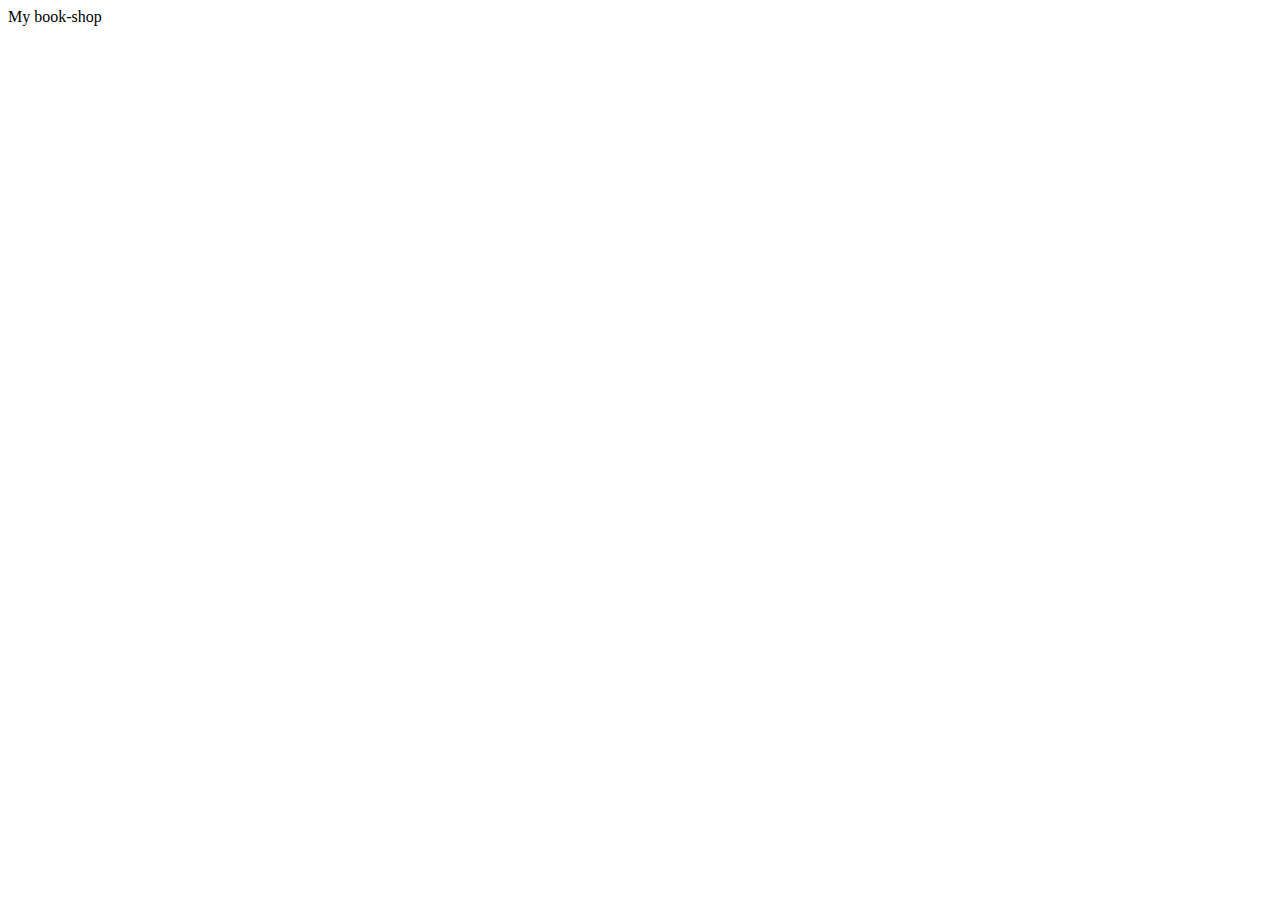
==== index.html @ d81966e4 "initial commit" ====
<!DOCTYPE html>
<html lang="en">

<head>
    <meta charset="UTF-8">
    <meta http-equiv="X-UA-Compatible" content="IE=edge">
    <meta name="viewport" content="width=device-width, initial-scale=1.0">
    <link rel="stylesheet" href="style.css">
    <title>Book shop</title>
</head>

<body>
    My book-shop
    <script src="script.js"></script>
</body>

</html>
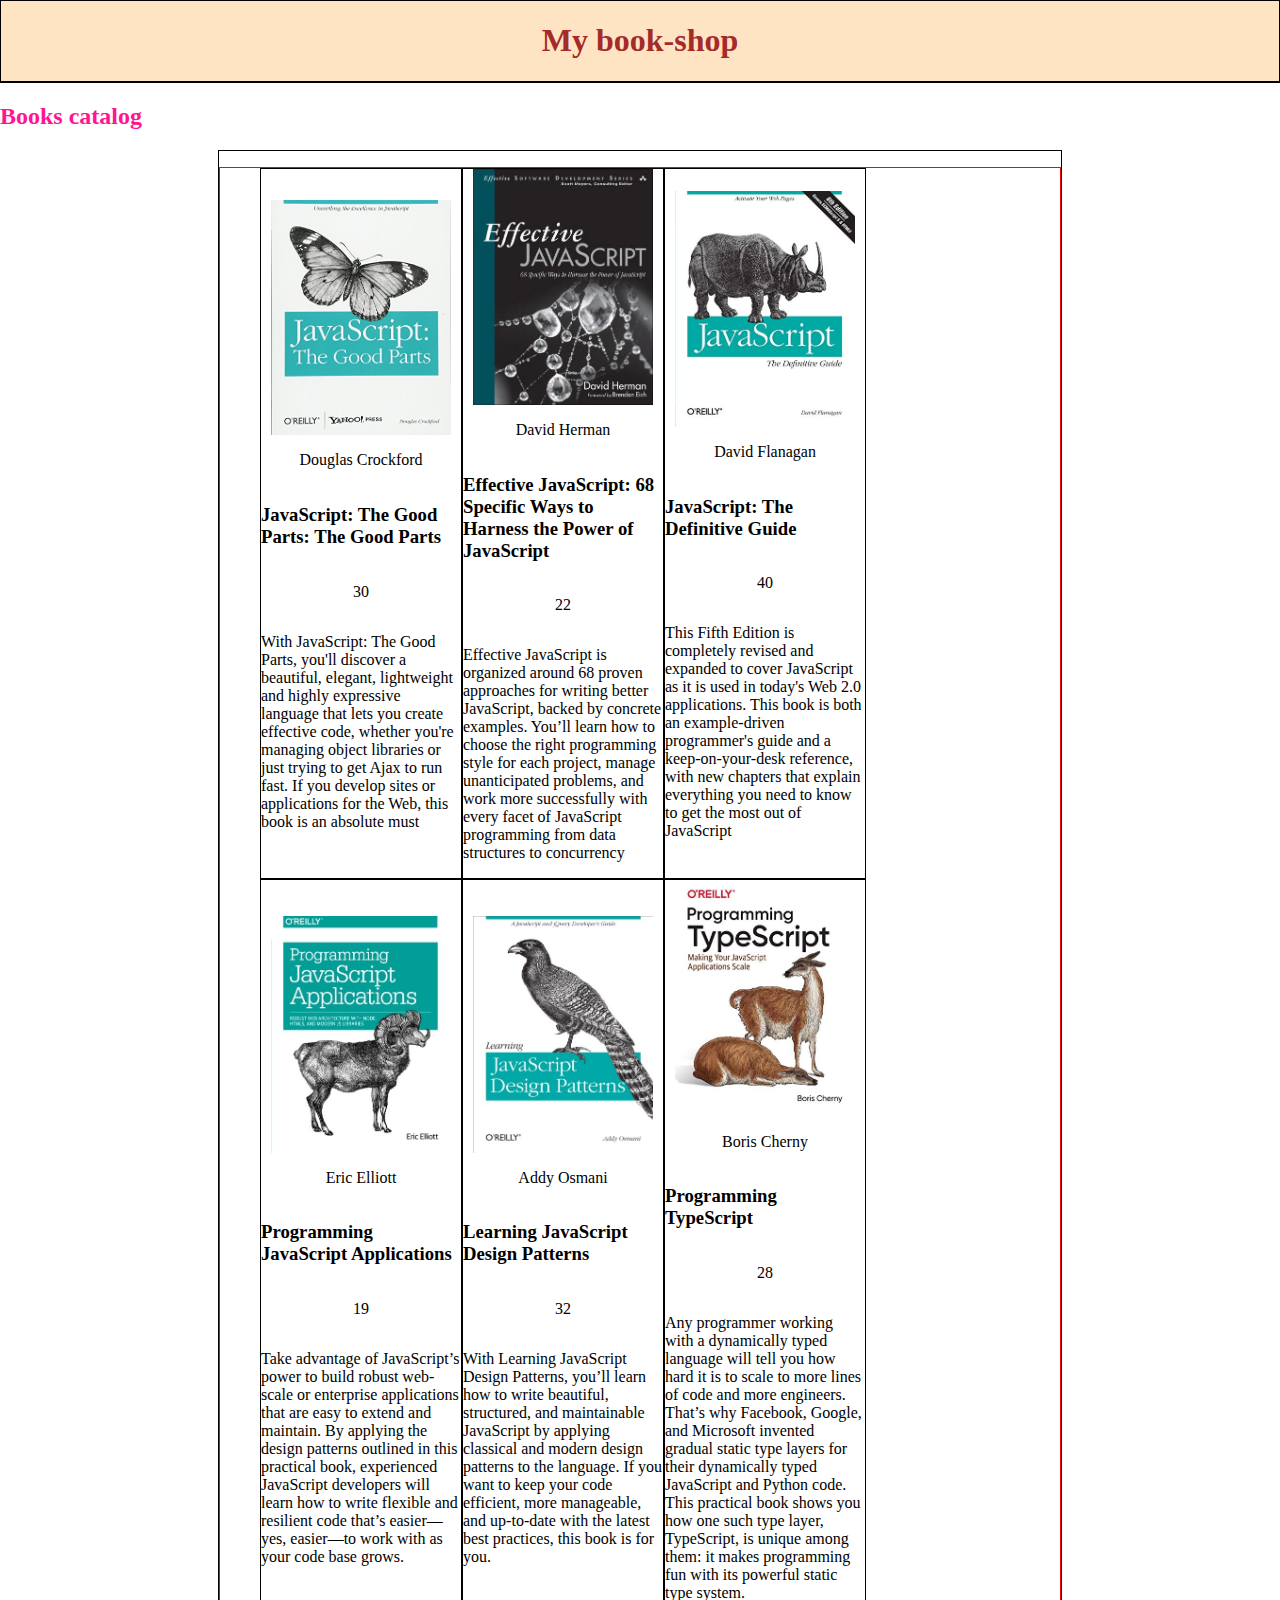
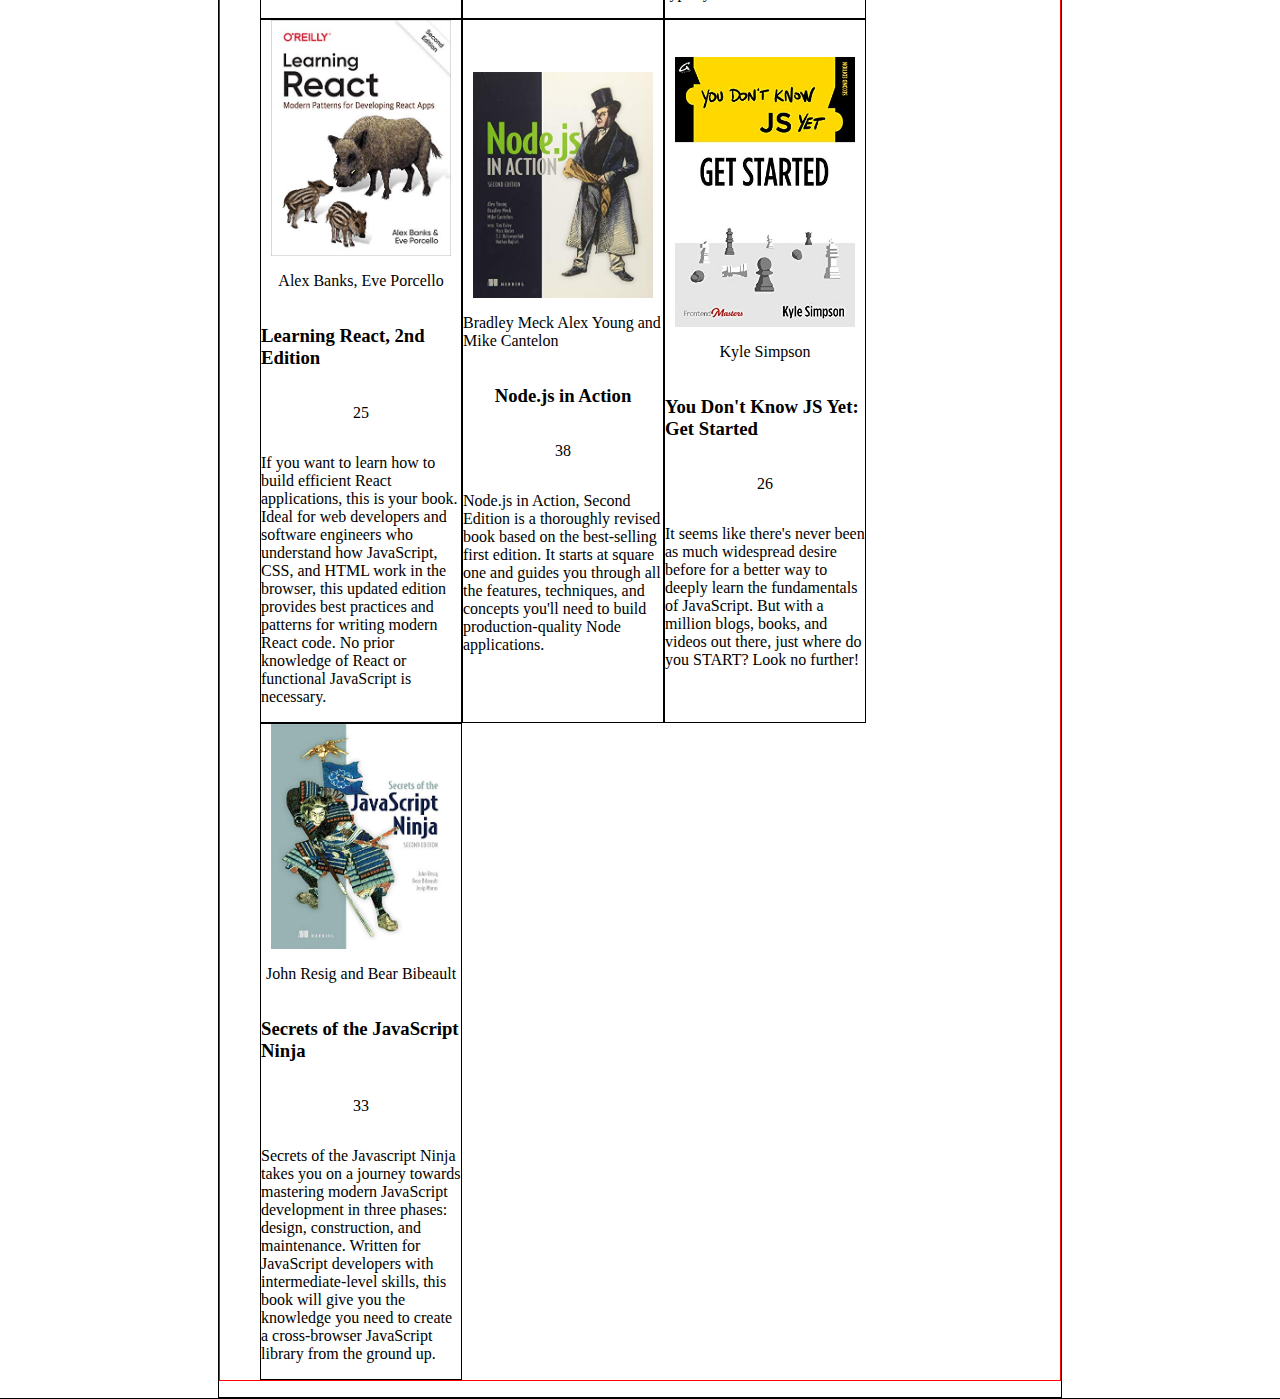
==== commit 3f691f1b: "feat: add function display books" ====
--- a/index.html
+++ b/index.html
@@ -10,7 +10,6 @@
 </head>
 
 <body>
-    My book-shop
     <script src="script.js"></script>
 </body>
 
--- a/style.css
+++ b/style.css
@@ -0,0 +1,81 @@
+body {
+  max-width: 1600px;
+  width: 100%;
+  margin: 0 auto;
+}
+
+.wrapper {
+  display: flex;
+  flex-direction: column;
+  justify-content: center;
+  align-items: center;
+  box-sizing: border-box;
+  max-width: 1600px;
+  margin: 0 auto;
+}
+
+.header {
+  display: flex;
+  justify-content: center;
+  width: 100%;
+  background-color: bisque;
+}
+
+.main {
+  width: 100%;
+  border: 1px solid black;
+}
+
+.heading {
+  display: flex;
+  justify-content: center;
+  width: 100%;
+  border: 1px solid black;
+}
+
+.heading h1 {
+  color: brown;
+}
+
+.books_wrapper {
+  display: flex;
+  flex-wrap: wrap;
+  flex-direction: column;
+  justify-content: center;
+  align-items: center;
+  width: 100%;
+}
+
+.books_wrapper_heading {
+  color: deeppink;
+  width: 100%;
+}
+
+.books_content {
+  display: flex;
+  flex-wrap: wrap;
+  max-width: 1000px;
+  height: auto;
+  border: 1px solid black;
+}
+
+.book_list {
+  display: flex;
+  flex-wrap: wrap;
+  max-width: 800px;
+  border: 1px solid red;
+}
+
+.book_element {
+  display: flex;
+  flex-direction: column;
+  justify-content: center;
+  align-items: center;
+  width: 200px;
+  border: 1px solid black;
+}
+
+.book_img {
+  width: 180px;
+  height: auto;
+}
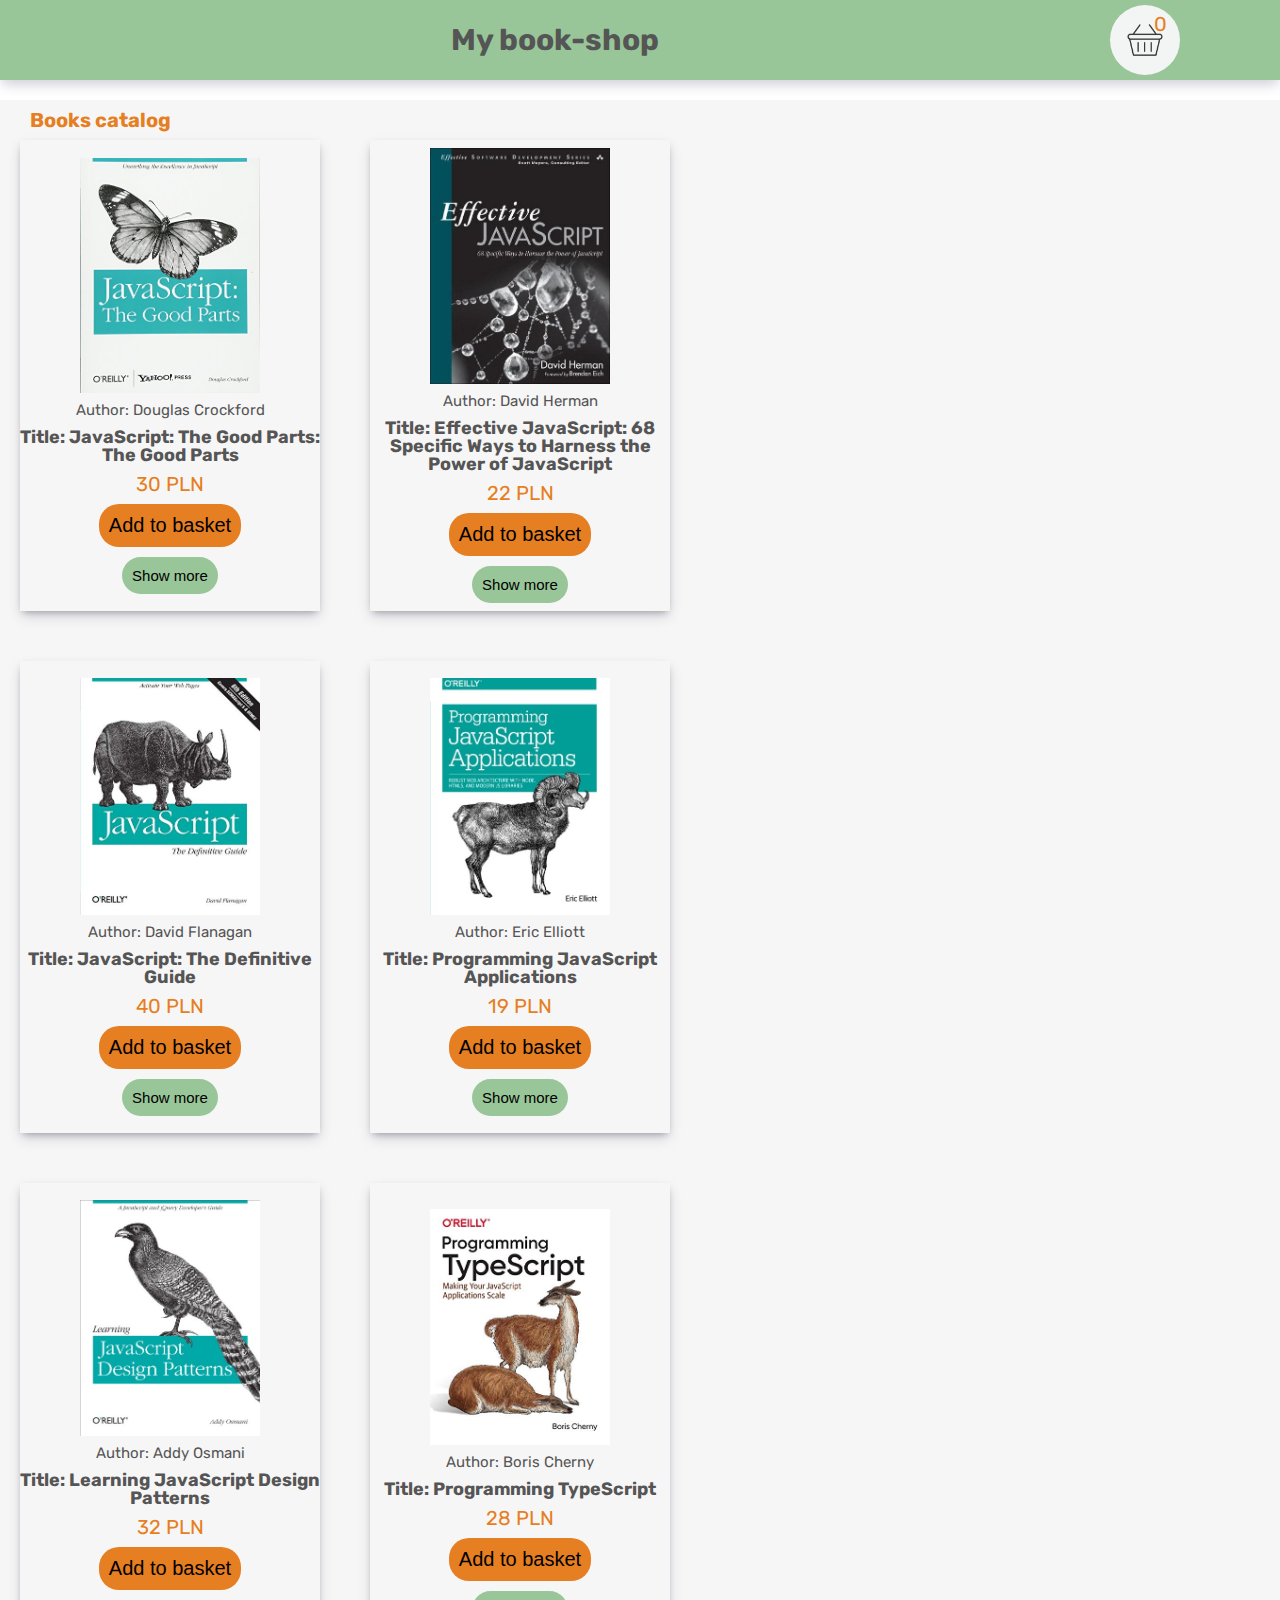
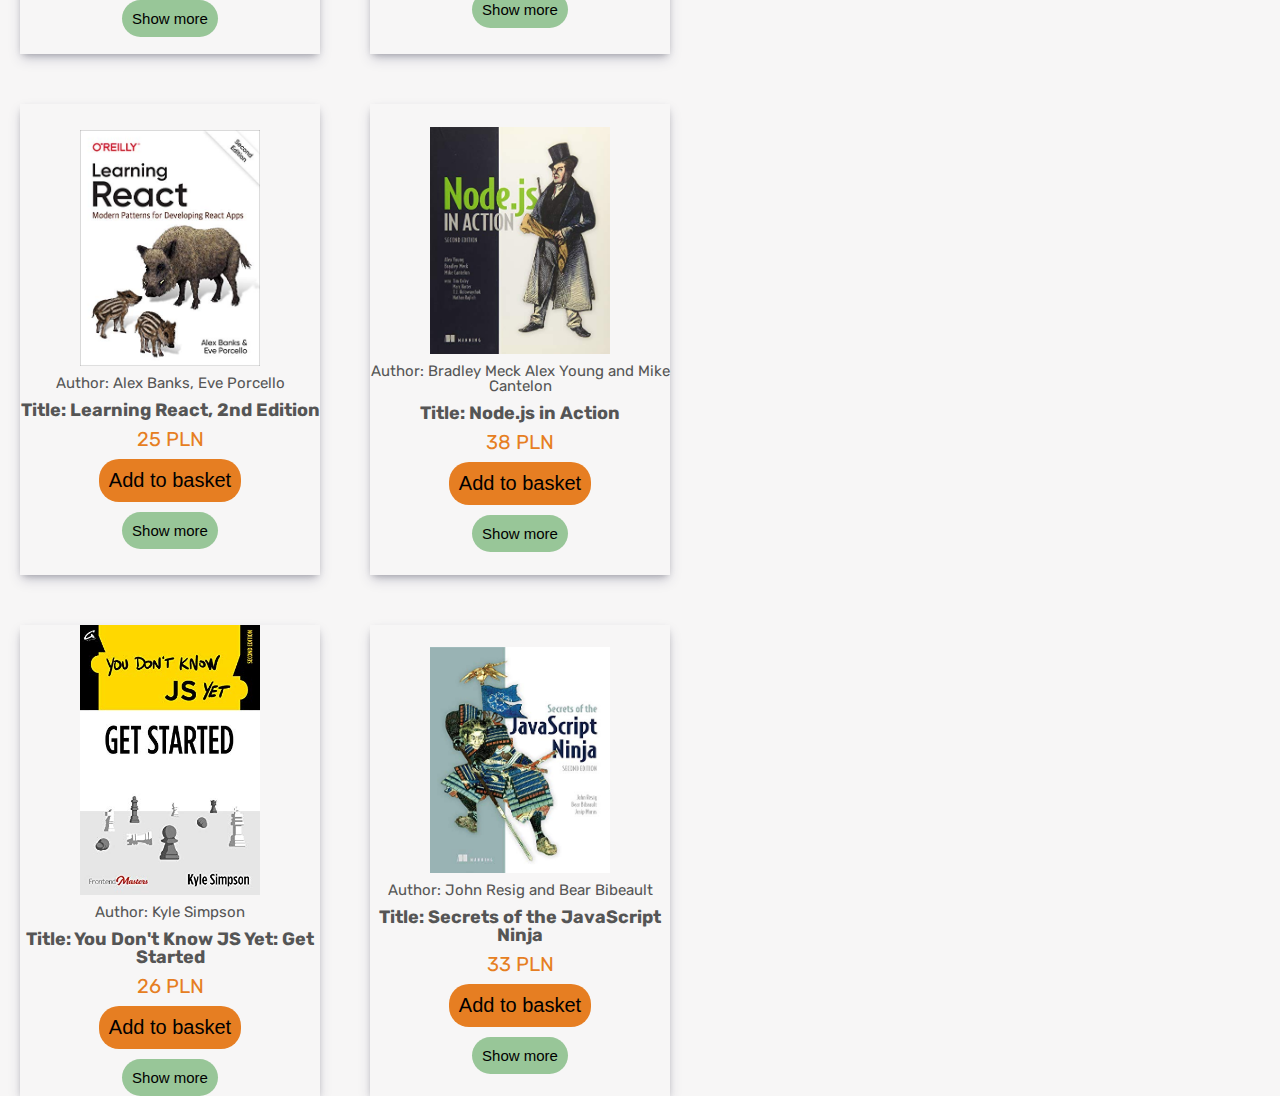
==== commit 1d5834d3: "feat: modify css" ====
--- a/index.html
+++ b/index.html
@@ -5,6 +5,10 @@
     <meta charset="UTF-8">
     <meta http-equiv="X-UA-Compatible" content="IE=edge">
     <meta name="viewport" content="width=device-width, initial-scale=1.0">
+    <link rel="preconnect" href="https://fonts.googleapis.com" />
+    <link rel="preconnect" href="https://fonts.gstatic.com" crossorigin />
+    <link href="https://fonts.googleapis.com/css2?family=Rubik:wght@400;500;600;700&display=swap" rel="stylesheet" />
+
     <link rel="stylesheet" href="style.css">
     <title>Book shop</title>
 </head>
--- a/style.css
+++ b/style.css
@@ -1,81 +1,332 @@
+/* 
+--- 01 TYPOGRAPHY SYSTEM
+
+- Font sizes (px)
+10 / 12 / 14 / 16 / 18 / 20 / 24 / 30 / 36 / 44 / 52 / 62 /74 / 86 / 98
+
+- Font weigths
+Default: 400
+Medium: 500
+Semi-bold: 600
+Bold: 700
+
+- Line heights
+Default: 1
+Medium: 1.2
+Small: 1.05
+Paragraph default: 1.6
+
+- Letter spacing
+-0.5px
+0.75px
+
+- SPACING SYSTEM (px)
+2 / 4 / 8 / 12 / 16 / 24 / 32 / 48 / 64 / 80 / 96 / 128
+
+--- 02 COLORS
+
+- Primary: #e67e22
+#fdf4ed
+- Tints: #fdf2e9
+- Shades: #cf711f
+- Accents:
+- Greys
+#555
+#333
+
+--- 05 SHADOWS
+
+--- 06 BORDER RADIUS
+
+Default: 9px
+
+--- 07 WHITESPACE
+*/
+
+* {
+  padding: 0;
+  margin: 0;
+  box-sizing: border-box;
+}
+
+html {
+  font-size: 62.5%;
+  overflow-x: hidden;
+  scroll-behavior: smooth;
+}
+
 body {
-  max-width: 1600px;
+  font-family: "Rubik", sans-serif;
+  line-height: 1;
+  font-weight: 400;
+  color: #555;
+  overflow-x: hidden;
+}
+
+*:focus {
+  outline: none;
+  /* outline: 4px dotted #e67e22;
+    outline-offset: 8px; */
+  box-shadow: 0 0 0 0.8rem rgba(230, 125, 34, 0.5);
+}
+
+.wrapper {
+  display: flex;
+  flex-direction: column;
+  justify-content: center;
+  align-items: center;
+  position: relative;
+  max-width: 100%;
+  margin: 0 auto;
+}
+
+.header {
+  display: flex;
+  justify-content: center;
+  align-items: center;
   width: 100%;
-  margin: 0 auto;
-}
-
-.wrapper {
-  display: flex;
-  flex-direction: column;
-  justify-content: center;
-  align-items: center;
-  box-sizing: border-box;
-  max-width: 1600px;
-  margin: 0 auto;
-}
-
-.header {
+  box-shadow: rgba(50, 50, 93, 0.25) 0px 6px 12px -2px;
+  background-color: #98c698;
+  margin-bottom: 2rem;
+}
+
+.heading {
   display: flex;
   justify-content: center;
   width: 100%;
-  background-color: bisque;
+}
+
+.heading h1 {
+  font-size: 3rem;
+}
+
+.basket_wrapper {
+  display: flex;
+  justify-content: center;
+  align-items: center;
+  width: 80px;
+  height: 80px;
+  cursor: pointer;
+  margin-right: 100px;
+  /* background-image: url("../assets/img/basket.jpg");
+  background-repeat: no-repeat;
+  background-size: 100%;
+  margin: 0;
+  padding: 0; */
+}
+
+.basket_img {
+  width: 7rem;
+  height: 7rem;
+  border-radius: 50%;
+}
+
+.basket_counter {
+  position: absolute;
+  transform: translate(120%, -80%);
+  font-size: 2rem;
+  color: #e67e22;
 }
 
 .main {
   width: 100%;
-  border: 1px solid black;
-}
-
-.heading {
-  display: flex;
-  justify-content: center;
-  width: 100%;
-  border: 1px solid black;
-}
-
-.heading h1 {
-  color: brown;
 }
 
 .books_wrapper {
   display: flex;
+  flex-direction: column;
+  max-width: 130rem;
+  padding: 0 2rem;
+  margin: 0 auto;
+  background-color: #f7f6f6;
+}
+
+.books_wrapper_heading {
+  font-size: 2rem;
+  color: #e67e22;
+  max-width: 130rem;
+  padding: 1rem;
+}
+
+.books_content {
+  display: flex;
   flex-wrap: wrap;
-  flex-direction: column;
-  justify-content: center;
-  align-items: center;
-  width: 100%;
-}
-
-.books_wrapper_heading {
-  color: deeppink;
-  width: 100%;
-}
-
-.books_content {
-  display: flex;
-  flex-wrap: wrap;
-  max-width: 1000px;
+  max-width: 130rem;
   height: auto;
-  border: 1px solid black;
 }
 
 .book_list {
-  display: flex;
-  flex-wrap: wrap;
-  max-width: 800px;
-  border: 1px solid red;
+  display: grid;
+  grid-template-columns: repeat(2, 1fr);
+  grid-template-rows: repeat(5, 1fr);
+  column-gap: 5rem;
+  row-gap: 5rem;
+  justify-content: space-between;
+  max-width: 130rem;
 }
 
 .book_element {
-  display: flex;
-  flex-direction: column;
-  justify-content: center;
-  align-items: center;
-  width: 200px;
-  border: 1px solid black;
+  position: relative;
+  display: flex;
+  flex-direction: column;
+  justify-content: center;
+  align-items: center;
+  text-align: center;
+  gap: 1rem;
+  max-width: 30rem;
+  box-shadow: rgba(50, 50, 93, 0.251) 0px 6px 12px -2px,
+    rgba(0, 0, 0, 0.3) 0px 3px 7px -3px;
 }
 
 .book_img {
   width: 180px;
   height: auto;
 }
+
+.book_author {
+  font-size: 1.5rem;
+}
+
+.book_title {
+  font-size: 1.8rem;
+}
+
+.book_price {
+  font-size: 2rem;
+  color: #e67e22;
+}
+
+.add_to_basket_btn {
+  border: none;
+  font-size: 2rem;
+  background-color: #e67e22;
+  padding: 1rem;
+  border-radius: 20px;
+  cursor: pointer;
+}
+
+.show_more_btn {
+  border: none;
+  font-size: 1.5rem;
+  background-color: #98c698;
+  padding: 1rem;
+  border-radius: 20px;
+  cursor: pointer;
+}
+
+.book_description {
+  display: none;
+  position: absolute;
+  width: 300px;
+  background-color: #98c698;
+  border-radius: 10px;
+  box-shadow: rgba(50, 50, 93, 0.25) 0px 6px 12px -2px,
+    rgba(0, 0, 0, 0.3) 0px 3px 7px -3px;
+  z-index: 1;
+}
+
+.book_description_text {
+  width: 28rem;
+  font-size: 2rem;
+  padding: 15px;
+}
+
+.btn {
+  border: none;
+  cursor: pointer;
+  padding: 1rem;
+  border-radius: 2rem;
+}
+
+.show_more_close_btn {
+  display: flex;
+  justify-content: center;
+  align-items: center;
+  position: absolute;
+  width: 30px;
+  height: 30px;
+  font-size: 24px;
+  top: 0;
+  right: 0;
+  margin: 0;
+  border-radius: 5px;
+  background-color: #98c698;
+}
+
+.order_content {
+  display: flex;
+  flex-direction: column;
+  text-align: center;
+  /* justify-content: center; */
+  align-items: center;
+  /* align-content: center; */
+  position: fixed;
+  width: 60rem;
+  height: auto;
+  top: 10rem;
+  right: 0;
+  margin-right: 100px;
+  z-index: 1;
+  background-color: #f1eded;
+  border-radius: 5px;
+}
+
+.order_list {
+  display: flex;
+  flex-direction: column;
+}
+
+.order_element {
+  display: flex;
+  justify-content: space-between;
+  align-items: center;
+  width: 60rem;
+  padding: 10px;
+  border-bottom: 1px dotted #555;
+  /* border: 1px solid black; */
+}
+
+.order_element_img {
+  max-width: 8rem;
+  padding: 0.5rem;
+}
+
+.order_element_title {
+  font-size: 2rem;
+  display: flex;
+  justify-content: center;
+  align-content: center;
+  text-align: center;
+}
+
+.order_element_price {
+  display: flex;
+  align-self: flex-end;
+  font-size: 2rem;
+  width: 10rem;
+  color: #e67e22;
+}
+
+.order_element_remove_btn {
+  font-size: 2rem;
+  border: none;
+  width: 2rem;
+  height: 2rem;
+}
+
+.order_content_confirm_btn {
+  font-size: 2rem;
+  border: none;
+  background-color: #98c698;
+  margin-top: 2rem;
+}
+
+.order_sum {
+  font-size: 3rem;
+  display: flex;
+  justify-content: flex-end;
+  justify-self: flex-end;
+  align-self: flex-end;
+  color: #e67e22;
+  padding: 1rem;
+}
